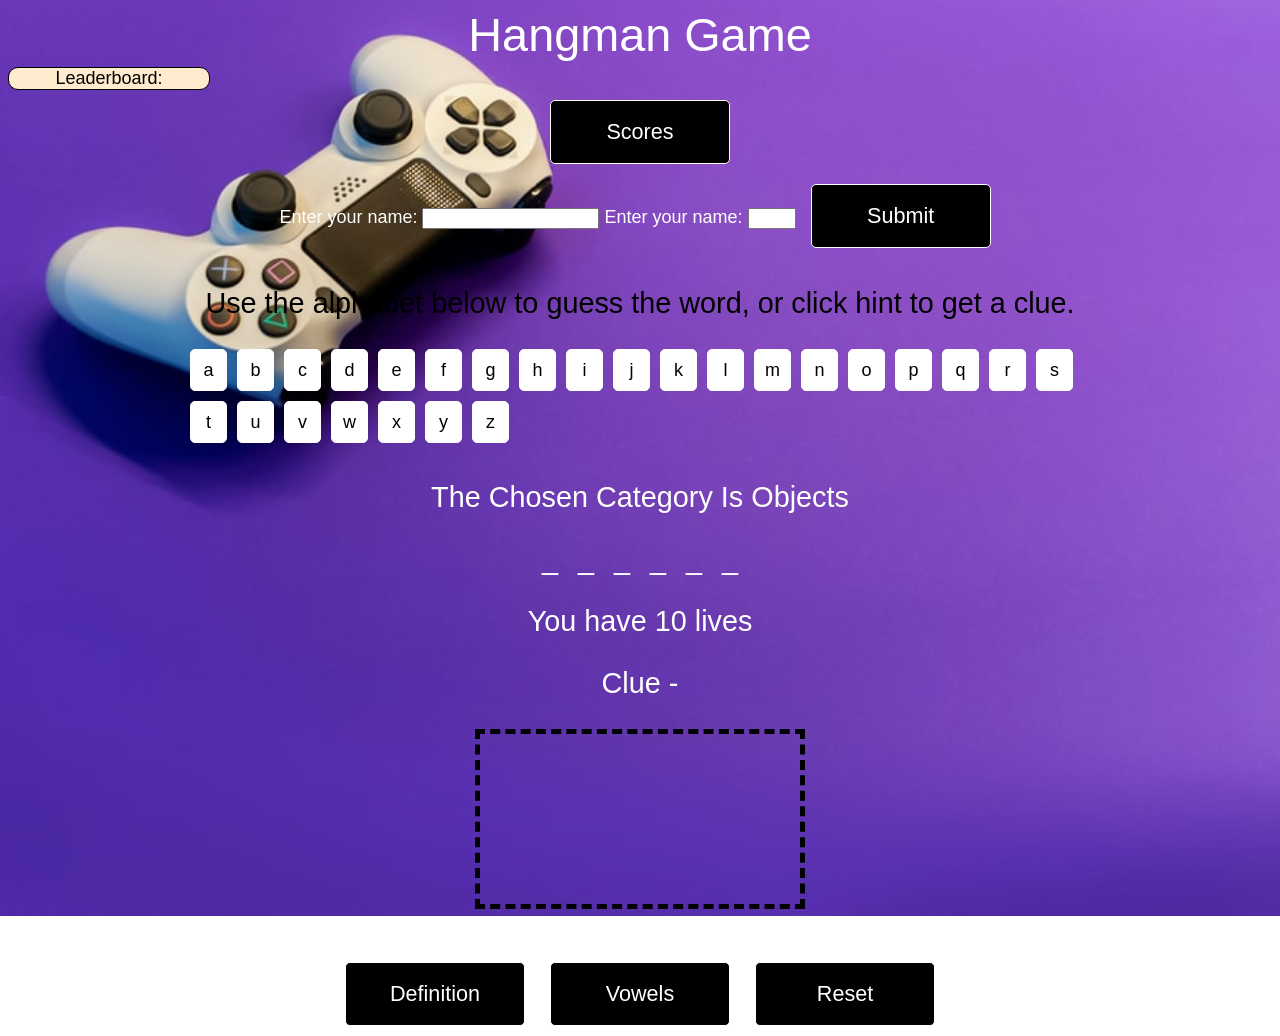
==== docs/index.html @ 29d45045 "edited" ====
<html>

<head>
    <link rel="stylesheet" href="./styling/styles.css">
    <script src="index.js" type="text/javascript"></script>
    <script src="./logic/hangman.js" text="/javascript"></script>
</head>

<body>
    <div class="heading-container">
        <h1 style="text-align:center">Hangman Game</h1>
        <div id="scoreitems">
            <div id="playerchart">Leaderboard:
                <br>

            </div>
            <button id="getresults">Scores</button>
        </div>


        <label for="playername">Enter your name:</label>
        <input type="text" id="playername">

        <label for="playerscore">Enter your name:</label>
        <input type="number" max="10" min="0" id="playerscore"> <button id="submitdetails">Submit</button>

        <p style="text-align:center; color: #000;">Use the alphabet below to guess the word, or click hint to get a
            clue. </p>
    </div>
    <div class="wrapper">
        <div id="buttons">
        </div>
        <p id="catagoryName"></p>
        <div id="hold">
        </div>
        <p id="mylives"></p>
        <p id="clue">Clue -</p>
        <canvas id="stickman"></canvas>
        <div class="container">
            <h2 id="hintheader">Hints: Only 1 definition and vowel hint is available for each game!</h2>
            <button id="hint">Definition</button>
            <button id="vowelsHint">Vowels</button>
            <button id="reset">Reset</button>
        </div>
    </div>
</body>

</html>
---- docs/styling/styles.css ----
/* Variabes */
/* Mixin's */
body {
  background: url('../images/gamebg.jpg');
  background-repeat: no-repeat;
  background-size: cover;
  font-family: "HelveticaNeue-Light", "Helvetica Neue Light", "Helvetica Neue", Helvetica, Arial, "Lucida Grande", sans-serif;
  color: #fff;
  height: 100%;
  text-align: center;
  font-size: 18px;
}
.wrappper {
  width: 100%;
  margin: 0 auto;
}
.wrappper:after {
  content: "";
  display: table;
  clear: both;
}
canvas {
  border: black dashed 5px;
  padding: 10px;
}
h1, h2, h3 {
  font-family: 'Roboto', sans-serif;
  font-weight: 100;
  margin: 5px 0;
}
h1 {
  font-size: 2.6em;
}
h2 {
  font-size: 1.6em;
}
p {
  font-size: 1.6em;
}
#alphabet {
  margin: 15px auto;
  padding: 0;
  max-width: 900px;
}
#alphabet:after {
  content: "";
  display: table;
  clear: both;
}
#alphabet li {
  float: left;
  margin: 0 10px 10px 0;
  list-style: none;
  width: 35px;
  height: 30px;
  padding-top: 10px;
  background: #fff;
  color: black;
  cursor: pointer;
  -moz-border-radius: 5px;
  -webkit-border-radius: 5px;
  border-radius: 5px;
  -khtml-border-radius: 5px;
  border: solid 1px #fff;
}
#alphabet li:hover {
  background: #c1d72e;
  border: solid 1px #fff;
  color: #fff;
}
#my-word {
  margin: 0;
  display: block;
  padding: 0;
  display: block;
}
#my-word li {
  position: relative;
  list-style: none;
  margin: 0;
  display: inline-block;
  padding: 0 10px;
  font-size: 1.6em;
}
.active {
  opacity: 0.4;
  filter: alpha(opacity=40);
  transition: all 1s ease-in;
  transition: all 0.3s ease-in-out;
  -webkit-transition: all 0.3s ease-in-out;
  cursor: default;
}
.active:hover {
  transition: all 1s ease-in;
  transition: all 0.3s ease-in-out;
  -webkit-transition: all 0.3s ease-in-out;
  opacity: 0.4;
  filter: alpha(opacity=40);
  transition: all 1s ease-in;
  transition: all 0.3s ease-in-out;
  -webkit-transition: all 0.3s ease-in-out;
}
#mylives {
  font-size: 1.6em;
  text-align: center;
  display: block;
}

#playerchart{
  width: 200px;
  border:1px solid #000;
  border-radius: 10px;
  background-color: blanchedalmond;
  color: #000;
}

#scoreitems{
align-items: center;
}

button {
  -moz-border-radius: 5px;
  -webkit-border-radius: 5px;
  border-radius: 5px;
  background: black;
  color: #fff;
  border: solid 1px #fff;
  text-decoration: none;
  cursor: pointer;
  font-size: 1.2em;
  padding: 18px 10px;
  width: 180px;
  margin: 10px;
  outline: none;
}

#submitname{
  font-size: small;
  background-color: gray;
  color: black;
  width: 80px;
  padding: 1px 2px;
}


button:hover {
  -webkit-transition: all 0.3s ease-in-out;
  -moz-transition: all 0.3s ease-in-out;
  transition: all 0.3s ease-in-out;
  background: #fff;
  border: solid 1px #fff;
  color: #c1d72e;
}
@media (max-width: 767px) {
  #alphabet {
    padding: 0 0 0 15px;
 }
}
@media (max-width: 480px) {
  #alphabet {
    padding: 0 0 0 25px;
 }
}
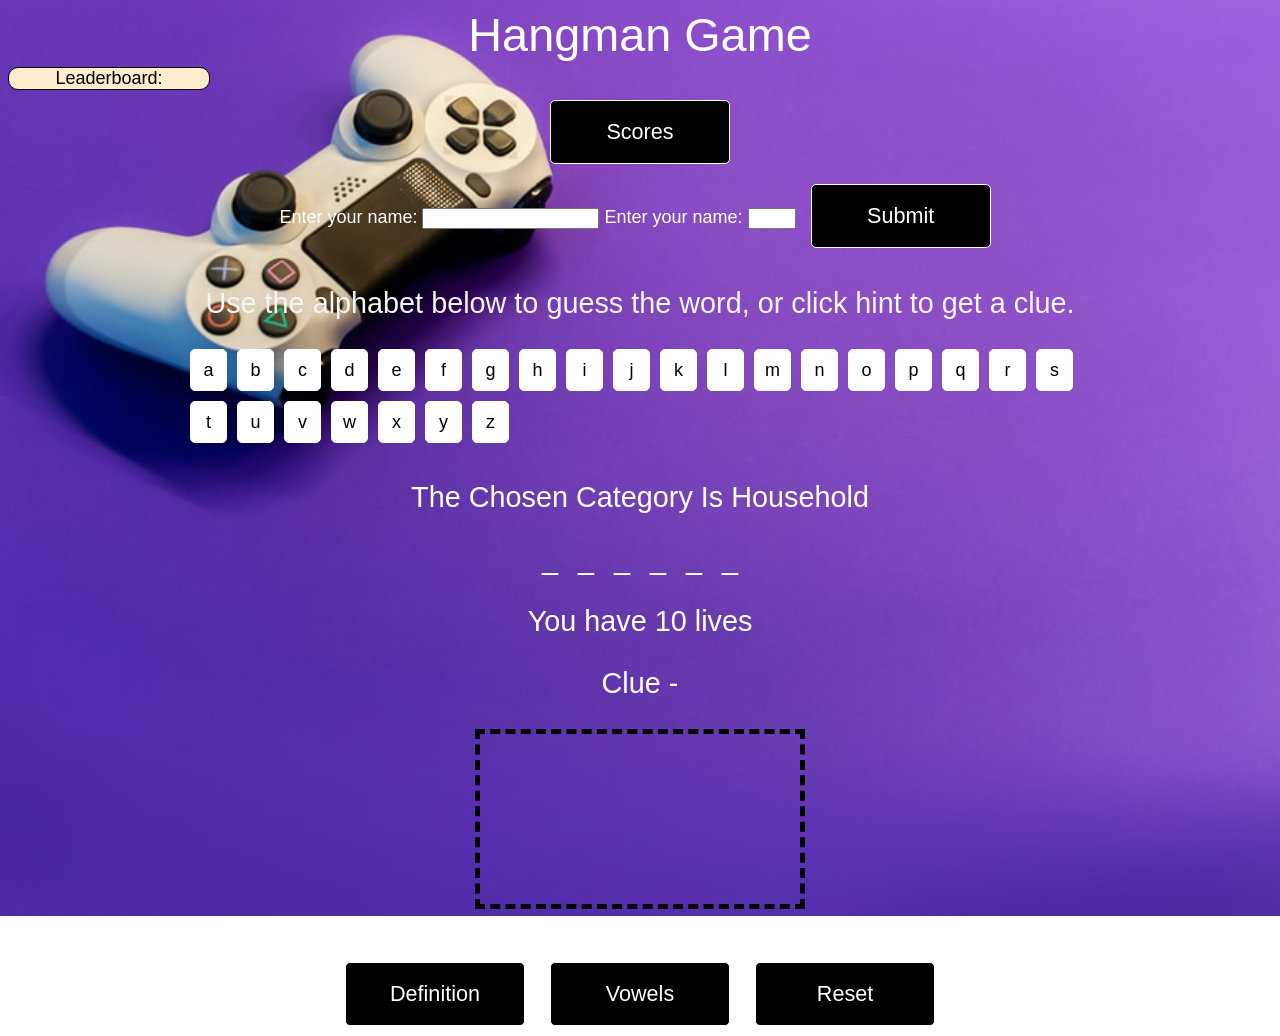
==== commit c9a51b27: "edited colour" ====
--- a/docs/index.html
+++ b/docs/index.html
@@ -11,8 +11,6 @@
         <h1 style="text-align:center">Hangman Game</h1>
         <div id="scoreitems">
             <div id="playerchart">Leaderboard:
-                <br>
-
             </div>
             <button id="getresults">Scores</button>
         </div>
@@ -24,7 +22,7 @@
         <label for="playerscore">Enter your name:</label>
         <input type="number" max="10" min="0" id="playerscore"> <button id="submitdetails">Submit</button>
 
-        <p style="text-align:center; color: #000;">Use the alphabet below to guess the word, or click hint to get a
+        <p style="text-align:center; color: whitesmoke;">Use the alphabet below to guess the word, or click hint to get a
             clue. </p>
     </div>
     <div class="wrapper">
--- a/docs/styling/styles.css
+++ b/docs/styling/styles.css
@@ -64,7 +64,7 @@
   border: solid 1px #fff;
 }
 #alphabet li:hover {
-  background: #c1d72e;
+  background: blue;
   border: solid 1px #fff;
   color: #fff;
 }
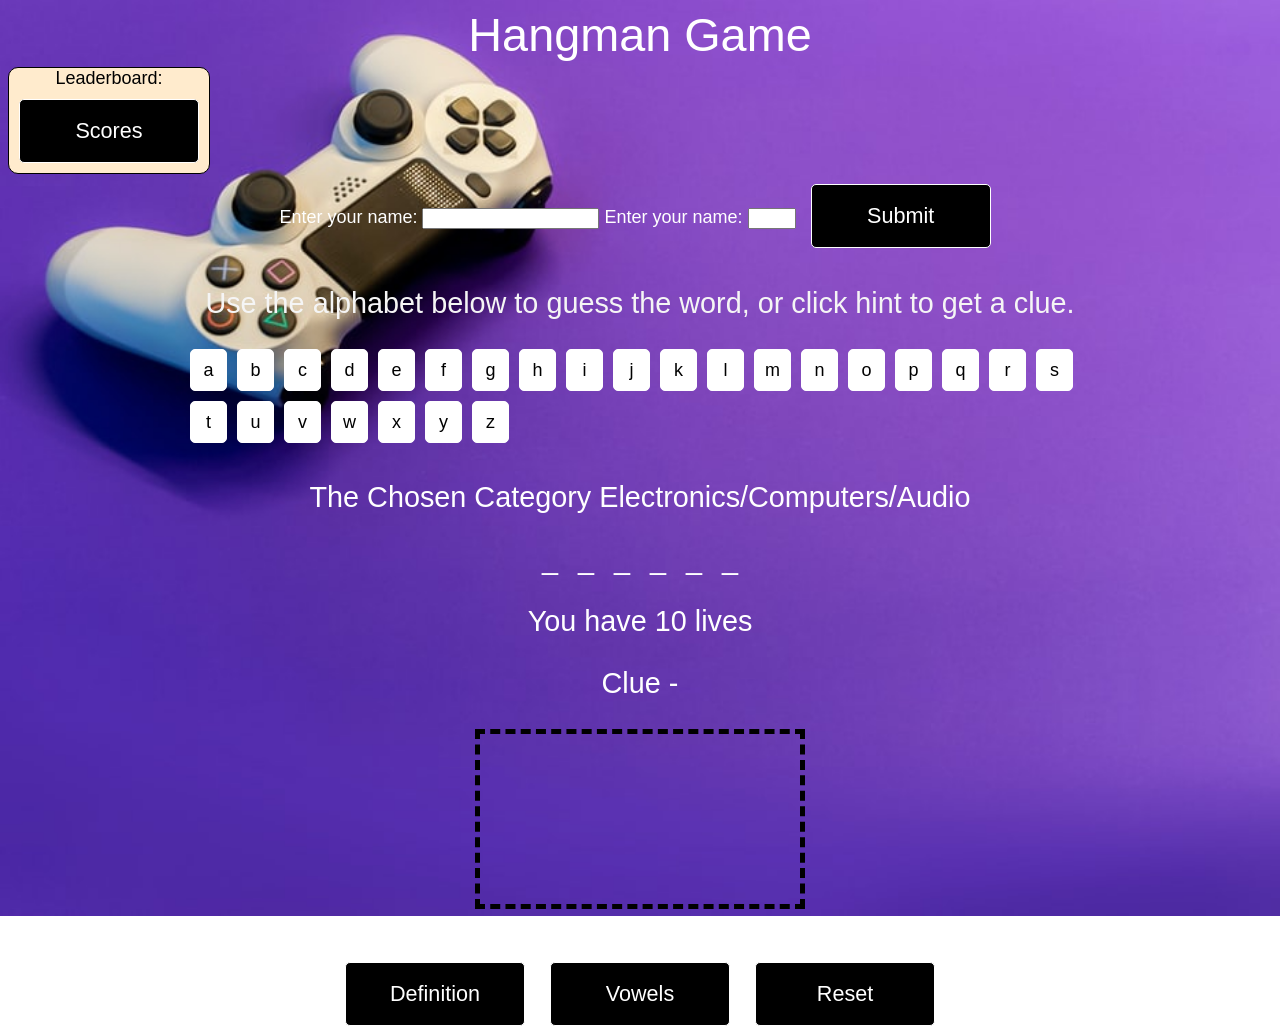
==== commit ba44a1fd: "edited the score button placement" ====
--- a/docs/index.html
+++ b/docs/index.html
@@ -11,8 +11,9 @@
         <h1 style="text-align:center">Hangman Game</h1>
         <div id="scoreitems">
             <div id="playerchart">Leaderboard:
+            <button id="getresults">Scores</button>
             </div>
-            <button id="getresults">Scores</button>
+            
         </div>
 
 
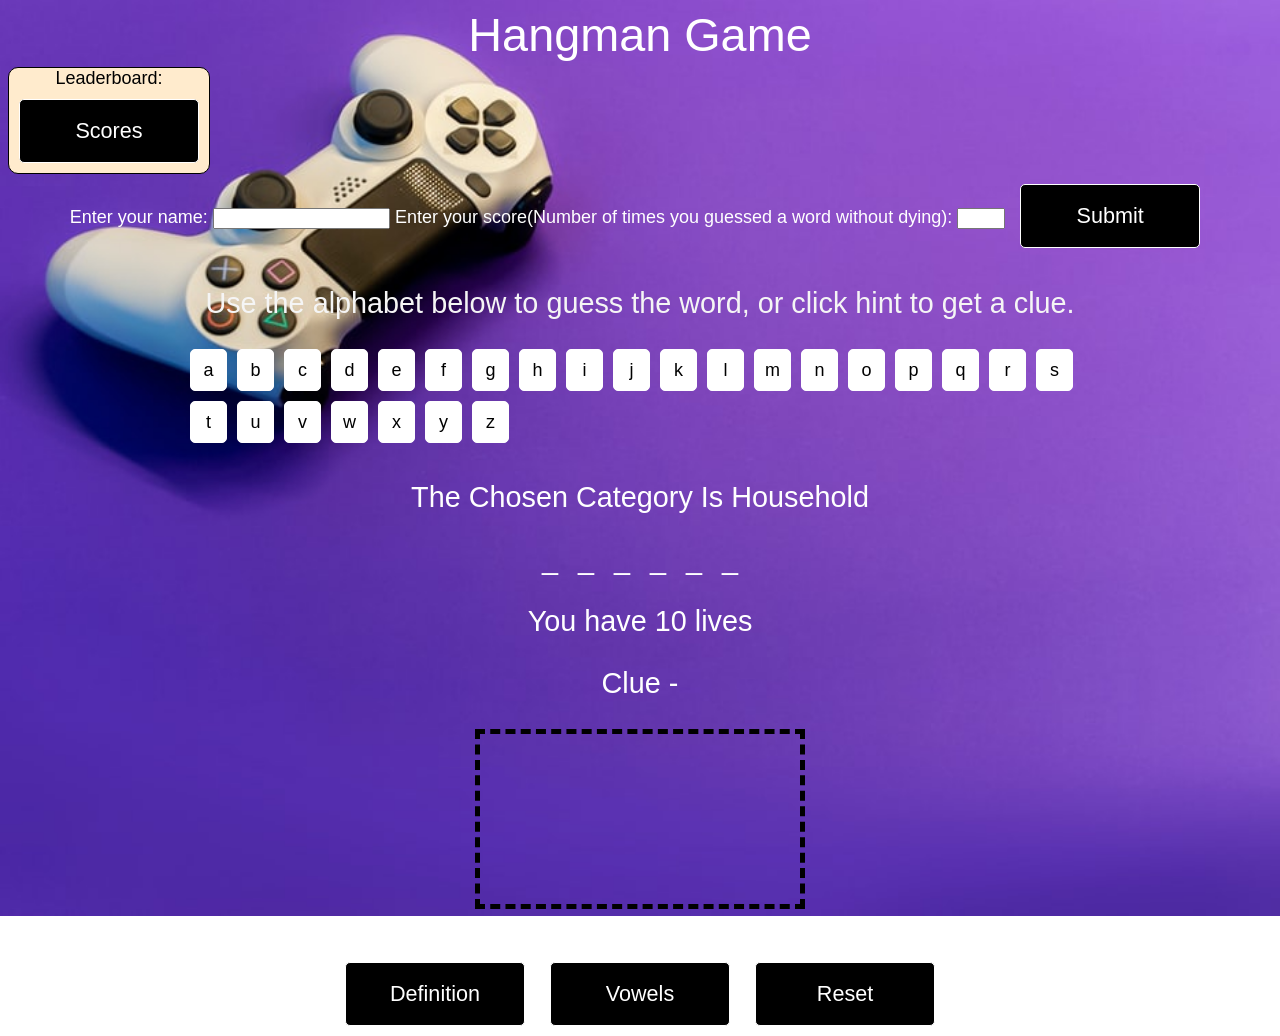
==== commit 0baf2445: "edited the label" ====
--- a/docs/index.html
+++ b/docs/index.html
@@ -20,7 +20,7 @@
         <label for="playername">Enter your name:</label>
         <input type="text" id="playername">
 
-        <label for="playerscore">Enter your name:</label>
+        <label for="playerscore">Enter your score(Number of times you guessed a word without dying):</label>
         <input type="number" max="10" min="0" id="playerscore"> <button id="submitdetails">Submit</button>
 
         <p style="text-align:center; color: whitesmoke;">Use the alphabet below to guess the word, or click hint to get a
